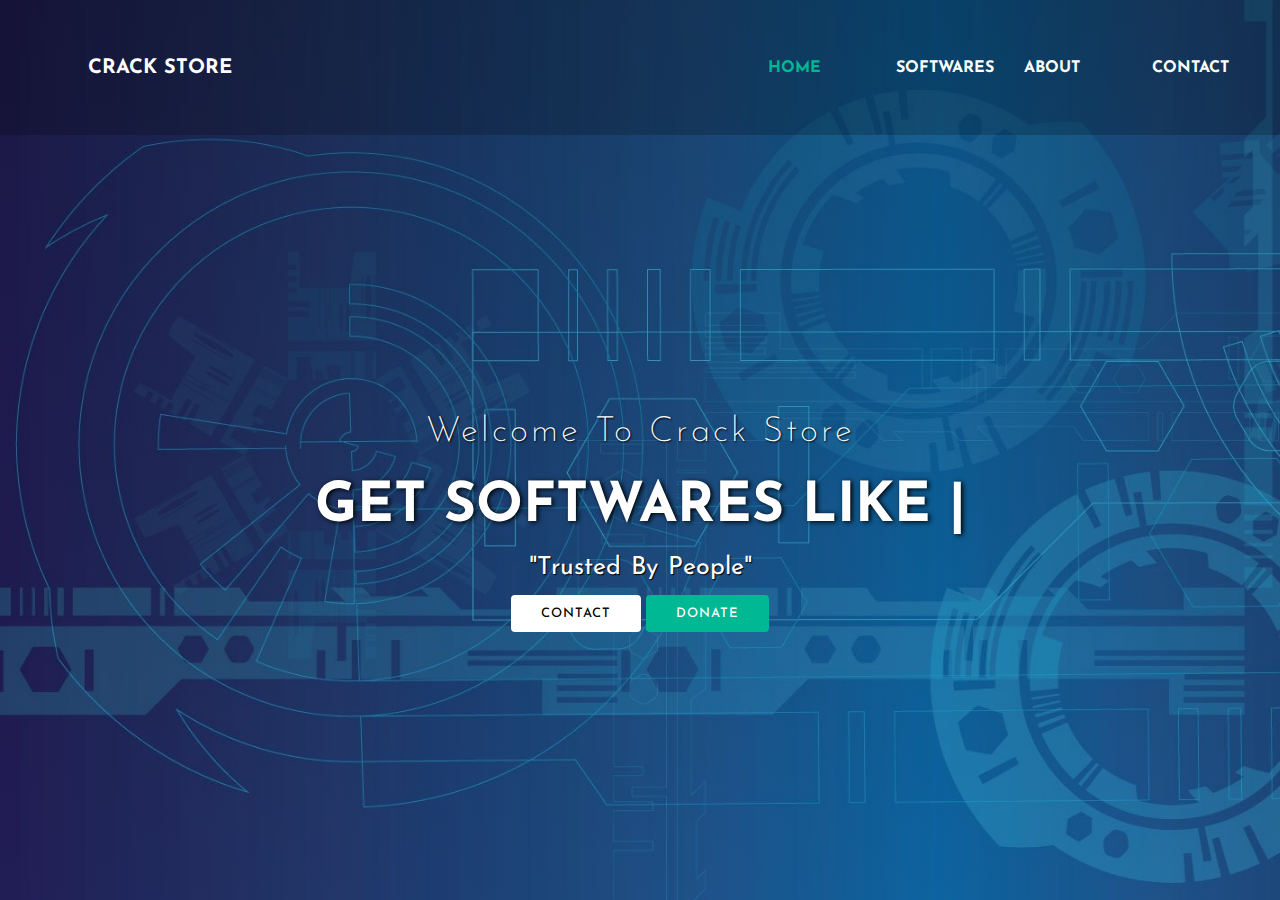
==== index.html @ 559f6503 "Add files via upload" ====
<!DOCTYPE html>
<html>
<head>
	<title>Home</title>
	<link rel="stylesheet" type="text/css" href="style.css">
	<link href="https://fonts.googleapis.com/css?family=Josefin+Sans&display=swap" rel="stylesheet">
	 
</head>
<body>

<header>
	
<nav>
	<div class="logo"> <h1 style="font-size: 20px;"> Crack Store</h1> </div>
	<div class="menu">
		<a href="index.html" style="font-size: ">Home</a>
		<a href="software.html">softwares</a>
		<a href="about.html" target="_blank">about</a>
		<a href="https://instagram.com/accounts/login/?next=/sobaan_ansari/" target="_blank">contact</a>
	</div>
</nav>

	<main>
		<section>
			<h3>Welcome To Crack Store</h3>
			<h1>Get Softwares Like<span class="change_content"> </span> <span style="margin-top: -10px;"> | </span> </h1>
			<p>"Trusted By People"</p>
			<a href="https://t.me/SobaanAnsari" target="_blank" class="btnone">Contact</a>
			<a href="donate.html" class="btntwo">Donate</a>
		</section>
	</main>


</header>

</body>
</html>
---- style.css ----
* {
    margin: 0;
    padding: 0;
    box-sizing: border-box;
    font-family: "Josefin Sans", sans-serif;
  }
  
  header {
    width: 100%;
    height: 100vh;
    background-image: linear-gradient(rgba(0, 0, 0, 0.3), rgba(0, 0, 0, 0.15)),
      url(bg.jpg);
    background-repeat: no-repeat;
    background-size: cover;
  }
  
  nav {
    width: 100%;
    height: 15vh;
    background: rgba(0, 0, 0, 0.2);
    color: white;
    display: flex;
    justify-content: space-between;
    align-items: center;
    text-transform: uppercase;
  }
  
  nav .logo {
    width: 25%;
    text-align: center;
    /*background: red;*/
  }
  
  nav .menu {
    width: 40%;
    display: flex;
    justify-content: space-around;
  }
  
  nav .menu a {
    width: 25%;
    text-decoration: none;
    color: white;
    font-weight: bold;
  }
  
  nav .menu a:first-child {
    color: #00b894;
  }
  
  main {
    width: 100%;
    height: 85vh;
    display: flex;
    justify-content: center;
    align-items: center;
    text-align: center;
    color: white;
  }
  
  section h3 {
    font-size: 35px;
    font-weight: 200;
    letter-spacing: 3px;
    text-shadow: 1px 1px 2px black;
  }
  
  section h1 {
    margin: 30px 0 20px 0;
    font-size: 55px;
    font-weight: 700;
    text-shadow: 2px 1px 5px black;
    text-transform: uppercase;
  }
  
  section p {
    font-size: 25px;
    word-spacing: 2px;
    margin-bottom: 25px;
    text-shadow: 1px 1px 1px black;
  }
  
  section a {
    padding: 12px 30px;
    border-radius: 4px;
    outline: none;
    text-transform: uppercase;
    font-size: 13px;
    font-weight: 500;
    text-decoration: none;
    letter-spacing: 1px;
    transition: all 0.5s ease;
  }
  
  section .btnone {
    /*background: #00b894;*/
    background: #fff;
    color: #000;
  }
  
  .btnone:hover {
    background: #00b894;
    color: white;
  }
  
  section .btntwo {
    background: #00b894;
    color: white;
  }
  
  .btntwo:hover {
    background: #fff;
    color: #000;
  }
  
  .change_content:after {
    content: "";
    animation: changetext 10s infinite linear;
    color: #00b894;
  }
  
  @keyframes changetext {
    0% {
      content: "Office";
    }
    20% {
      content: "Operating Systems";
    }
    35% {
      content: "AntiVirus";
    }
    60% {
      content: "Editing";
    }
    80% {
      content: "Entertainment";
    }
    100% {
      content: "Audio";
    }
  }
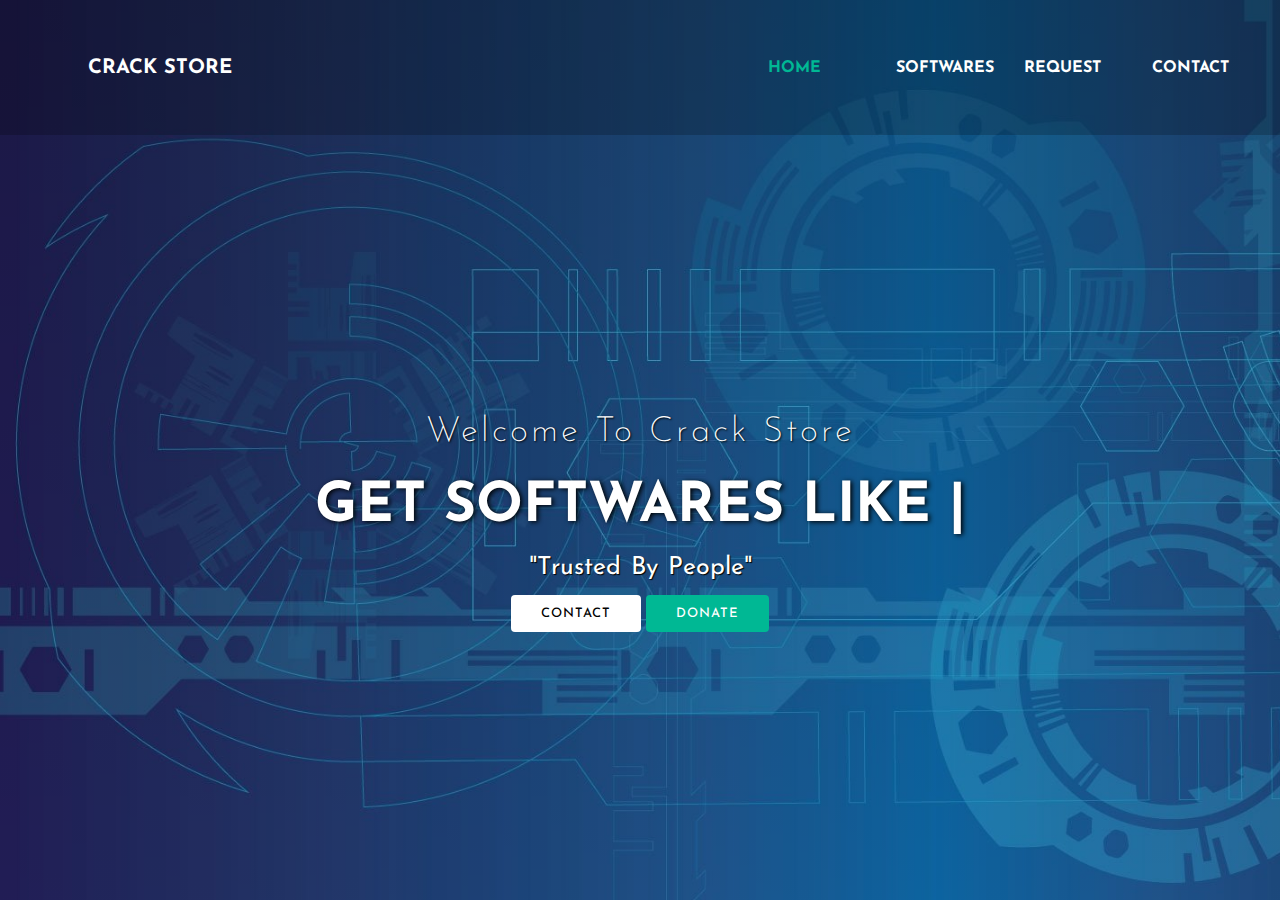
==== commit 72305856: "Update index.html" ====
--- a/index.html
+++ b/index.html
@@ -15,7 +15,7 @@
 	<div class="menu">
 		<a href="index.html" style="font-size: ">Home</a>
 		<a href="software.html">softwares</a>
-		<a href="about.html" target="_blank">about</a>
+		<a href="request.html">request</a>
 		<a href="https://instagram.com/accounts/login/?next=/sobaan_ansari/" target="_blank">contact</a>
 	</div>
 </nav>
@@ -34,4 +34,4 @@
 </header>
 
 </body>
-</html>+</html>
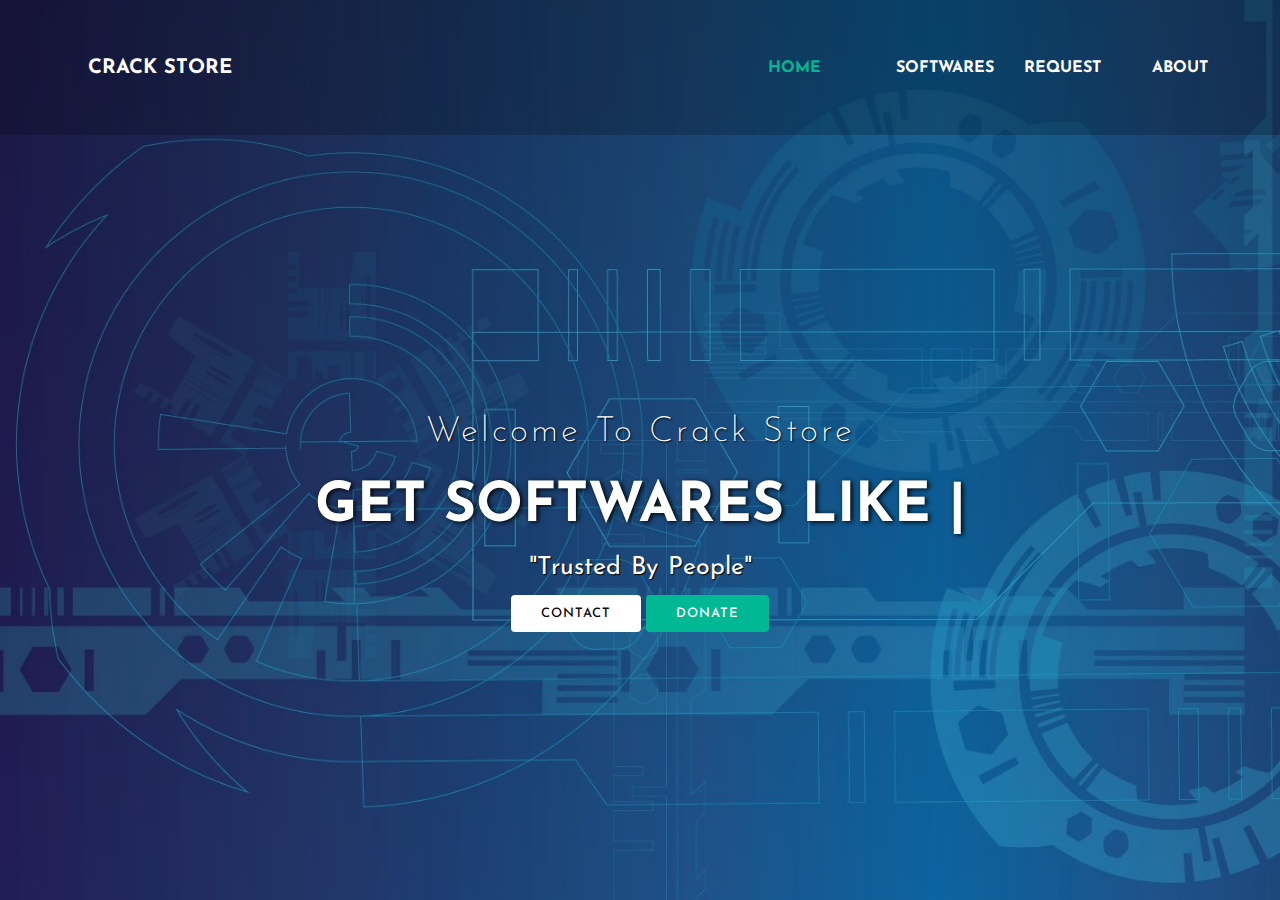
==== commit 6b5f8a74: "Update index.html" ====
--- a/index.html
+++ b/index.html
@@ -13,10 +13,10 @@
 <nav>
 	<div class="logo"> <h1 style="font-size: 20px;"> Crack Store</h1> </div>
 	<div class="menu">
-		<a href="index.html" style="font-size: ">Home</a>
+		<a href="index.html">Home</a>
 		<a href="software.html">softwares</a>
 		<a href="request.html">request</a>
-		<a href="https://instagram.com/accounts/login/?next=/sobaan_ansari/" target="_blank">contact</a>
+		<a href="about.html">about</a>
 	</div>
 </nav>
 
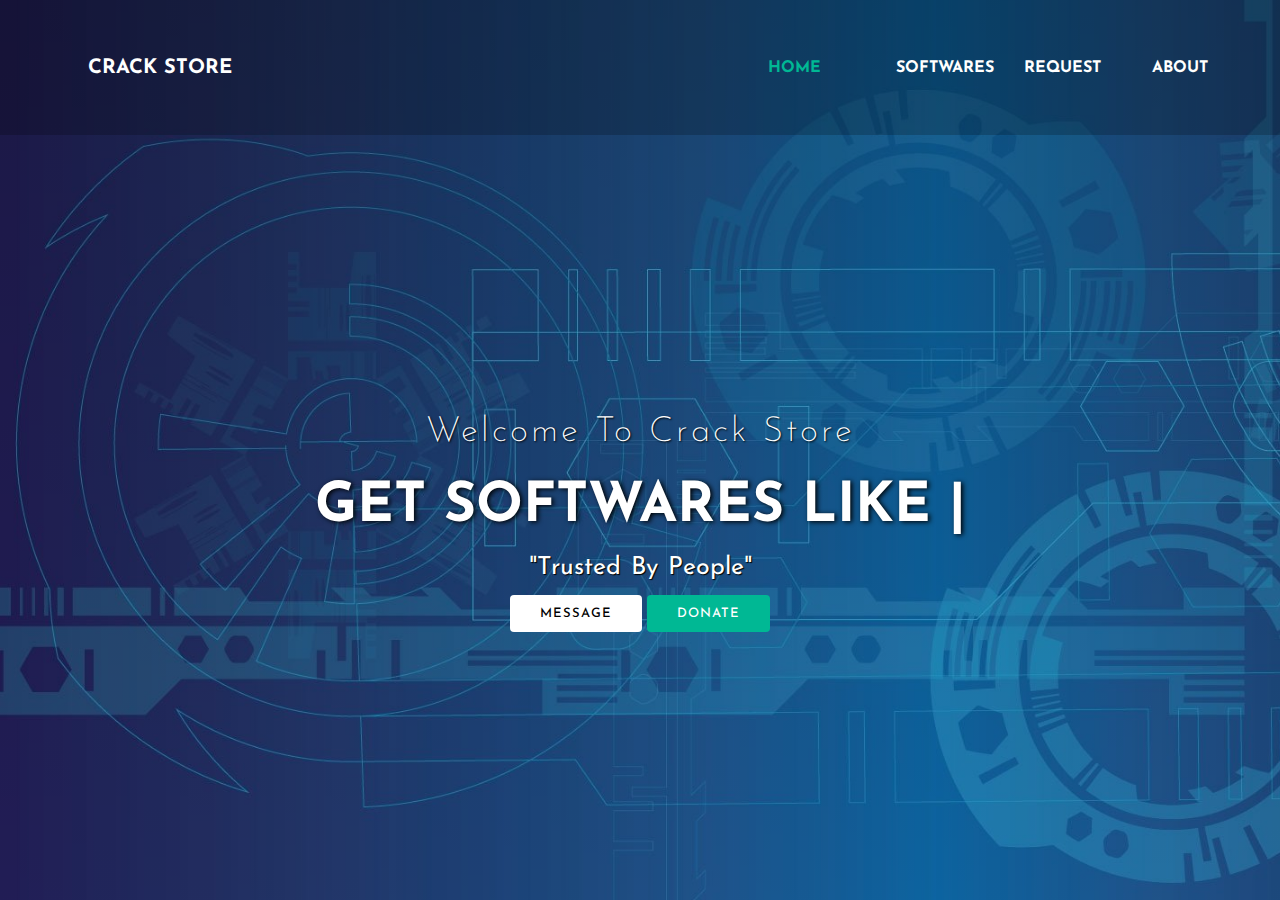
==== commit ca2258c8: "Update index.html" ====
--- a/index.html
+++ b/index.html
@@ -25,7 +25,7 @@
 			<h3>Welcome To Crack Store</h3>
 			<h1>Get Softwares Like<span class="change_content"> </span> <span style="margin-top: -10px;"> | </span> </h1>
 			<p>"Trusted By People"</p>
-			<a href="https://t.me/SobaanAnsari" target="_blank" class="btnone">Contact</a>
+			<a href="https://t.me/SobaanAnsari" target="_blank" class="btnone">Message</a>
 			<a href="donate.html" class="btntwo">Donate</a>
 		</section>
 	</main>
